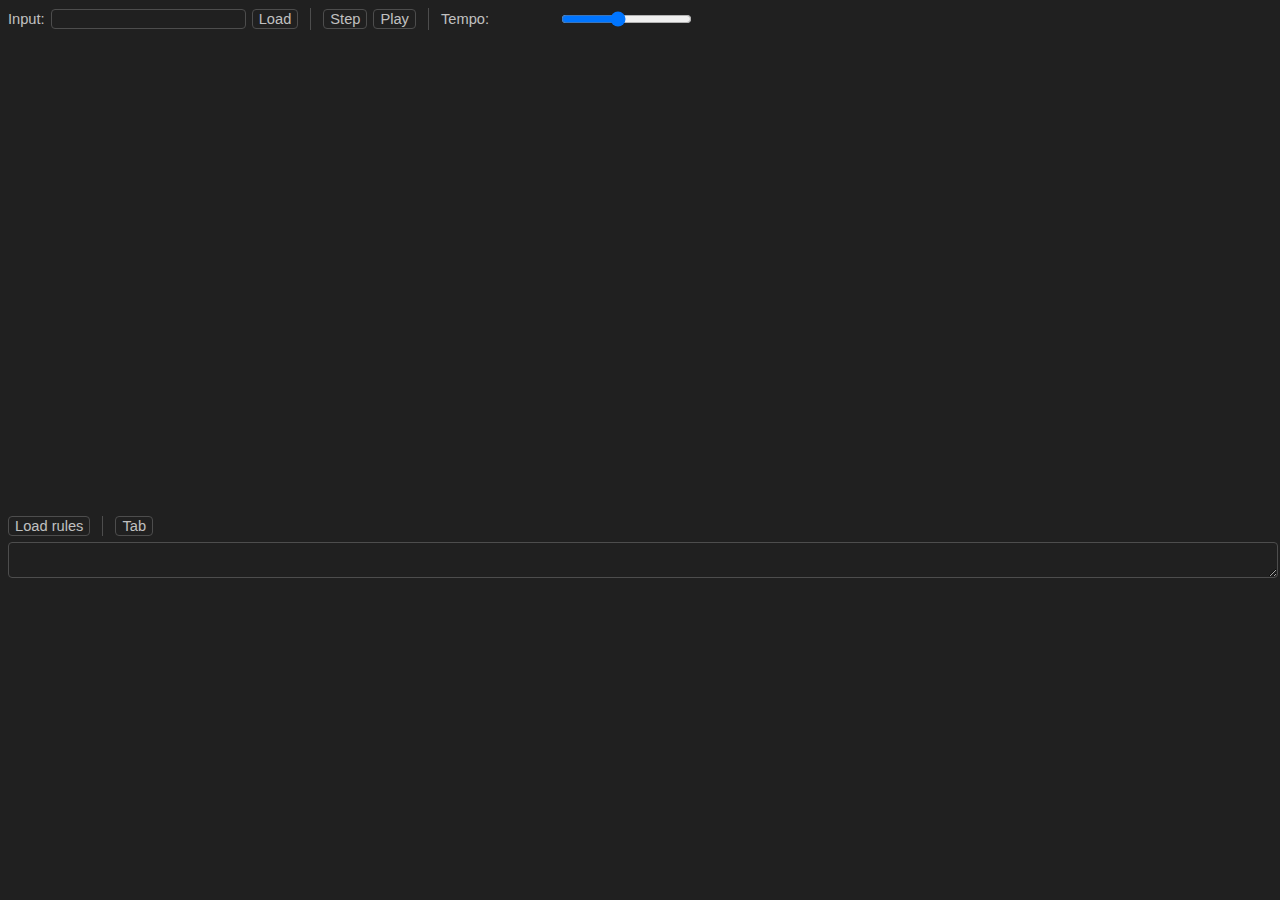
==== js/typomatic.html @ e672103c "Add tab button" ====
<!DOCTYPE html>

<!--
  Copyright 2021 Aaron Fenyes
  
  This file is part of Typomatic.
  
  Typomatic is free software: you can redistribute it and/or modify
  it under the terms of the GNU General Public License as published by
  the Free Software Foundation, either version 3 of the License, or
  (at your option) any later version.
  
  Typomatic is distributed in the hope that it will be useful,
  but WITHOUT ANY WARRANTY; without even the implied warranty of
  MERCHANTABILITY or FITNESS FOR A PARTICULAR PURPOSE.  See the
  GNU General Public License for more details.
  
  You should have received a copy of the GNU General Public License
  along with Typomatic.  If not, see <http://www.gnu.org/licenses/>.
-->

<html>
<head>
  <meta charset="UTF-8">
  <meta name="viewport" content="width=device-width, initial-scale=1.0">
  
  <link rel="stylesheet" type="text/css" href="../web/typomatic.css"/>
  <link rel="stylesheet" type="text/css" href="typomatic-app.css"/>
  
  <script type="text/javascript" src="resource-kit.js"></script>
  <script type="text/javascript" src="rule.js"></script>
  <script type="text/javascript" src="typomatic.js"></script>
  
  <title>Typomatic</title>
</head>

<body>
  <div class="control-bar">
    <div class="control">
      <label for="input">Input:</label>
      <input type="text" id="inputField"/>
      <input type="button" id="inputButton", value="Load"/>
    </div>
    <div class="control">
      <input type="button" id="stepButton", value="Step"/>
      <input type="button" id="playButton", value="Play"/>
    </div>
    <div class="control">
      <label for="tempoRange">Tempo:</label>
      <span id="tempoDisp"></span>
      <input type="range" id="tempoRange" min="60" max="480" step="60" value="240"/>
    </div>
  </div>
  <div id="display-area"><span id="display"></span></div>
  <div>
    <div class="control-bar">
      <div class="control">
        <input type="button" id="rulesButton", value="Load rules"/>
      </div>
      <div class="control">
        <input type="button" id="tabButton", value="Tab"/>
      </div>
    </div>
    <textarea id="rulesArea"></textarea>
</body>

<script>
machine = new Typomatic(
  document.getElementById('display'),
  document.getElementById('inputField'),
  document.getElementById('inputButton'),
  document.getElementById('stepButton'),
  document.getElementById('playButton'),
  document.getElementById('tempoRange'),
  document.getElementById('tempoDisp'),
  document.getElementById('rulesArea'),
  document.getElementById('rulesButton'),
  document.getElementById('tabButton'),
)
machine.rules.push(new Rule('+\t', machine.resources))
colorKeys = 'poygbv'
for (var i = 0; i < colorKeys.length; i++) {
  key = colorKeys[i]
  machine.rules.push(new Rule(`${key}\t\t\t\t${key}`, machine.resources))
}
machine.inputField.value = '+' + colorKeys
</script>
---- web/typomatic.css ----
h1 {
	font-family: "Ubuntu Mono", Verdana, sans-serif;
	font-weight: normal;
	font-size: 20pt;
	margin: 0.667em 0 0.667em 0;
}

h2 {
	font-family: "Ubuntu Mono", Verdana, sans-serif;
	font-weight: normal;
	font-size: 16pt;
	margin: 0.667em 0 0.667em 0;
}

p {
	margin: 0.667em 0 0.667em 0;
}

body {
	background-color: #f8f8f8;
	color: #202020;
	font-family: "Ubuntu", Verdana, sans-serif;
	font-size: 11pt;
}

a, a:active, a:visited {
	color: #222222;
	border-bottom: 1px solid #222222;
	text-decoration: none;
}

a:hover {
	border-bottom: 1px dashed #222222;
}

blockquote {
	margin-left: 30pt;
}

#title {
	font-family: "Ubuntu Mono", Verdana, sans-serif;
	font-size: 40pt;
	text-align: center;
}

/* special fonts */

tt, blockquote, table td {
	font-family: "Ubuntu Mono", Verdana, sans-serif;
	font-size: 13pt;
	font-style: normal;
}

em { /* em will be given a special color on each page */
	font-family: inherit;
	font-size: inherit;
	font-style: inherit;
}

.ft {
	font-size: 12pt;
	font-variant: small-caps;
}

/* content div */
/* top edge should be 30pt below bottom of navigation stripe, */
/* but it looks more like 45pt, which is what i want */

#content {
	top: 72pt;
	margin: 0 90pt 0 90pt;
}

/* stripe color */

#masthead {
	color: #222222;
}

#navstripe {
	background-color: #222222;
}

ul#navstripe .here {
	color: #222222;
}

ul#navstripe a, a:active, a:visited {
	border-bottom: none;
}

ul#navstripe a:hover {
	color: #222222;
}

/* navigation link background matching */

ul#navstripe li:hover {
	background-color: #f8f8f8;
}

ul#navstripe .here {
	background-color: #f8f8f8;
}

ul#navstripe a {
	color: #f8f8f8;
}

/* table formatting */

table {
	text-align: left;
	margin-left: 30;
	padding: 0;
}

table th {
	padding: 0 20pt 4pt 0;
	font-weight: normal;
}

table td {
	padding: 0 20pt 4pt 0;
}
---- js/typomatic-app.css ----
body {
	background-color: #202020;
  color: #c0c0c0;
}

/* display */

#display-area {
  height: 240px;
  display: flex;
  flex-direction: column;
  justify-content: center;
  padding: 120px;
  font-size: 40px;
  font-family: "Ubuntu Mono", Verdana, sans-serif;
}

.white-highlight { color: white; }
.pink-highlight { color: hsl(324, 100%, 50%); }
.orange-highlight { color: hsl(36, 100%, 50%); }
.yellow-highlight { color: hsl(60, 100%, 50%); }
.green-highlight { color: hsl(120, 100%, 50%); }
.blue-highlight { color: hsl(187.2, 100%, 50%); }
.violet-highlight { color: hsl(288, 83%, 50%); }

/* controls */

#tempoDisp {
  width: 60px;
  text-align: right;
  margin-right: 6px;
}

#rulesArea {
	width: 100%;
	white-space: pre;
	background-color: #202020;
  border: 1px solid hsl(0, 0%, 30%);
  border-radius: 4px;
  color: #c0c0c0;
}

/*
formatting tips from Stephanie Eckles
https://moderncss.dev/custom-css-styles-for-form-inputs-and-textareas/
*/
input {
  background-color: #202020;
  border: 1px solid hsl(0, 0%, 30%);
  border-radius: 4px;
  color: #c0c0c0;
  font-size: inherit;
}

input[type=button]:hover {
  background-color: #303030;
}

input[type=button]:active, input[type=button].on {
  color: white;
  background-color: #404040;
  border-color: hsl(0, 0%, 40%);
}

.control-bar {
  display: flex;
  margin-bottom: 6px;
}

.control {
  margin: 0 12px 0 0;
  display: flex;
  align-items: center;
}

.control > input:not(:first-child) {
  margin-left: 6px;
}

.control > label:not(:first-child) {
  margin-left: 6px;
}

.control:not(:first-child) {
  border-left: 1px solid hsl(0, 0%, 30%);
  padding-left: 12px;
}
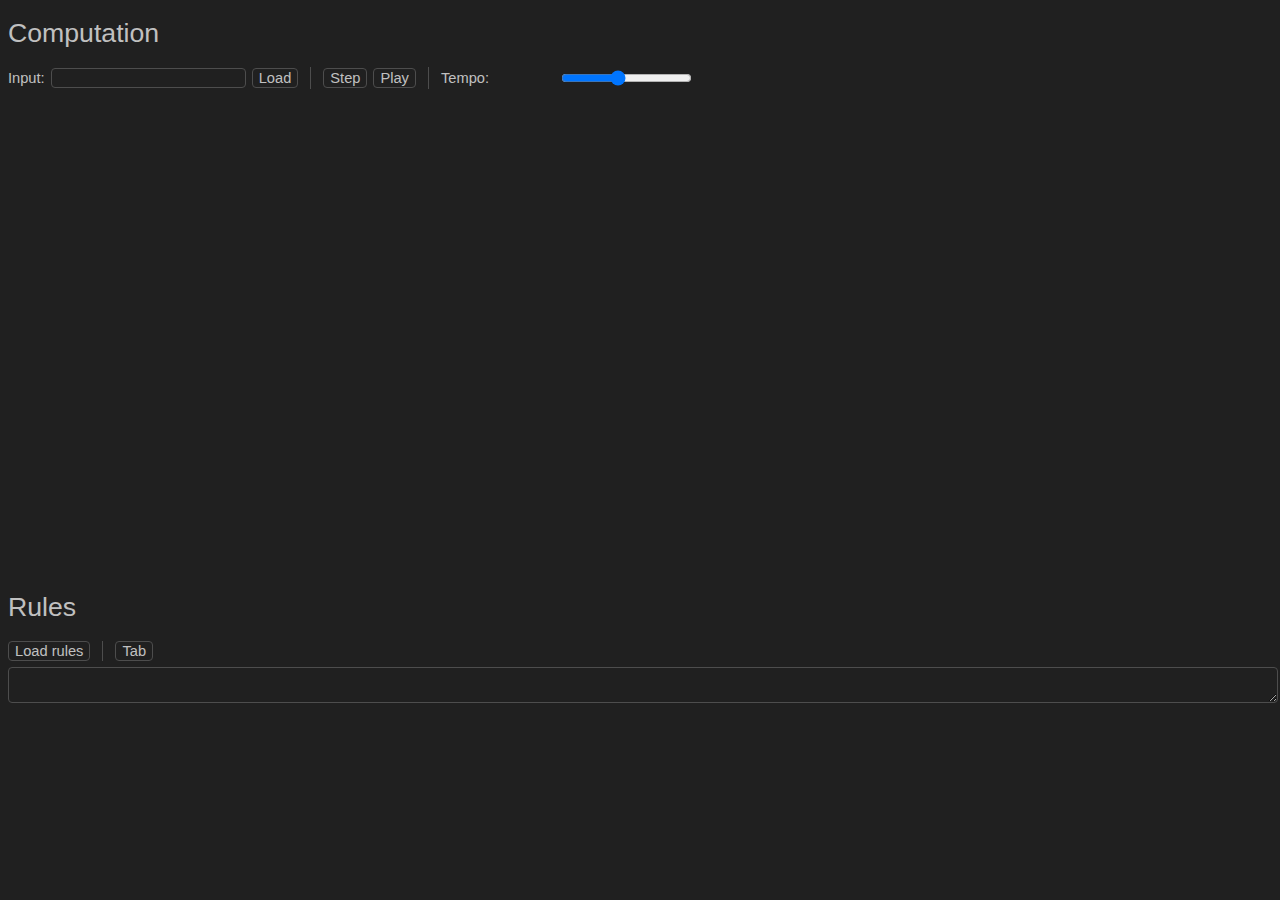
==== commit 5208ebf2: "Label computation and rule areas" ====
--- a/js/typomatic.html
+++ b/js/typomatic.html
@@ -35,6 +35,7 @@
 </head>
 
 <body>
+  <h1>Computation</h1>
   <div class="control-bar">
     <div class="control">
       <label for="input">Input:</label>
@@ -52,16 +53,16 @@
     </div>
   </div>
   <div id="display-area"><span id="display"></span></div>
-  <div>
-    <div class="control-bar">
-      <div class="control">
-        <input type="button" id="rulesButton", value="Load rules"/>
-      </div>
-      <div class="control">
-        <input type="button" id="tabButton", value="Tab"/>
-      </div>
+  <h1><label for="rulesArea">Rules</label></h1>
+  <div class="control-bar">
+    <div class="control">
+      <input type="button" id="rulesButton" value="Load rules"/>
     </div>
-    <textarea id="rulesArea"></textarea>
+    <div class="control">
+      <input type="button" id="tabButton" value="Tab"/>
+    </div>
+  </div>
+  <textarea id="rulesArea"></textarea>
 </body>
 
 <script>
@@ -77,11 +78,4 @@
   document.getElementById('rulesButton'),
   document.getElementById('tabButton'),
 )
-machine.rules.push(new Rule('+\t', machine.resources))
-colorKeys = 'poygbv'
-for (var i = 0; i < colorKeys.length; i++) {
-  key = colorKeys[i]
-  machine.rules.push(new Rule(`${key}\t\t\t\t${key}`, machine.resources))
-}
-machine.inputField.value = '+' + colorKeys
 </script>
--- a/js/typomatic-app.css
+++ b/js/typomatic-app.css
@@ -62,6 +62,12 @@
   border-color: hsl(0, 0%, 40%);
 }
 
+input[type=button]:disabled {
+	color: hsl(0, 0%, 30%);
+	background-color: #202020;
+	border-color: hsl(0, 0%, 30%);
+}
+
 .control-bar {
   display: flex;
   margin-bottom: 6px;
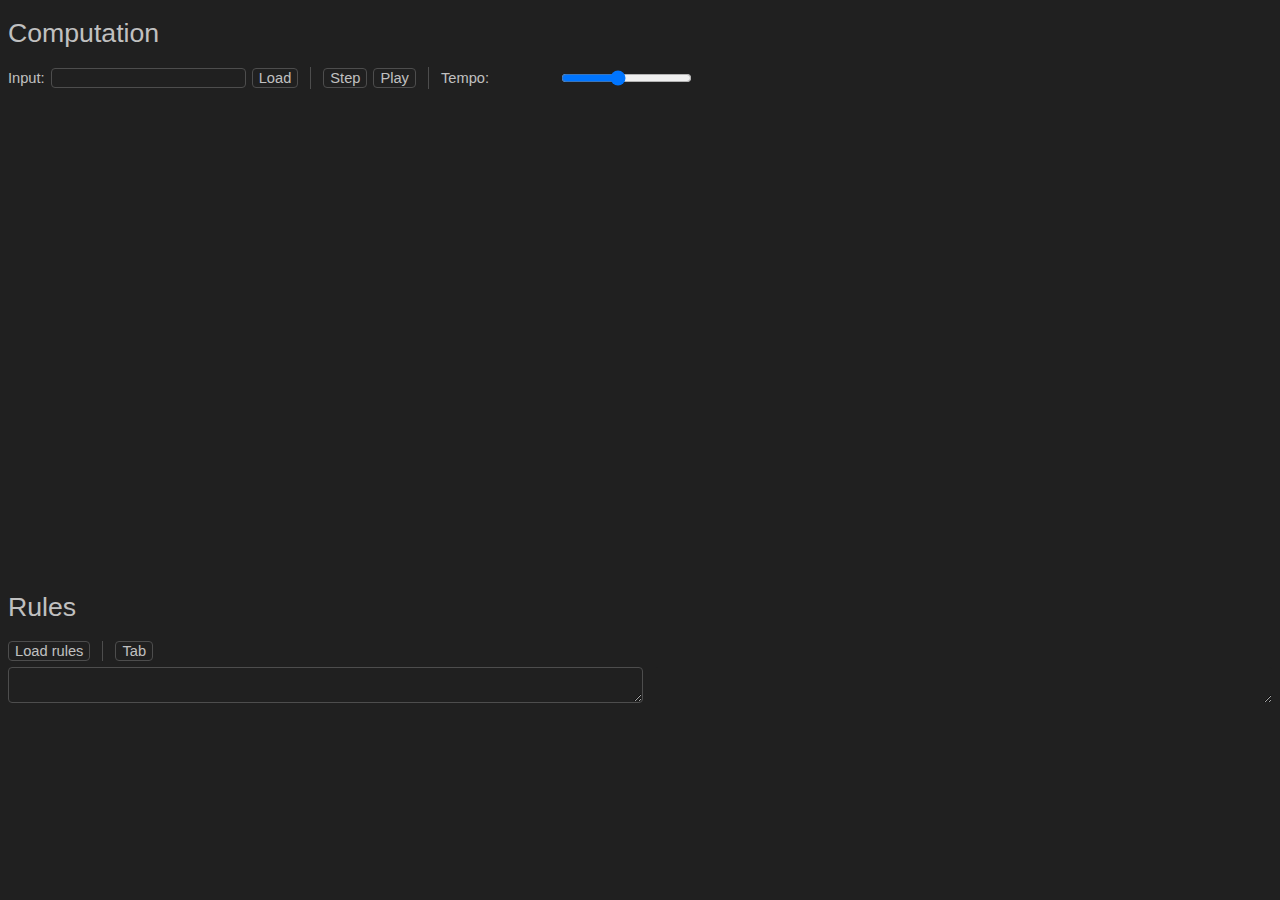
==== commit b009ffba: "Show error messages in message area" ====
--- a/js/typomatic.html
+++ b/js/typomatic.html
@@ -62,7 +62,10 @@
       <input type="button" id="tabButton" value="Tab"/>
     </div>
   </div>
-  <textarea id="rulesArea"></textarea>
+  <div id="rulesContainer">
+    <textarea id="rulesArea"></textarea>
+    <textarea id="msgArea" readonly="true" disabled="true"></textarea><!-- disabled to deflect focus -->
+  </div>
 </body>
 
 <script>
@@ -75,7 +78,8 @@
   document.getElementById('tempoRange'),
   document.getElementById('tempoDisp'),
   document.getElementById('rulesArea'),
+  document.getElementById('msgArea'),
   document.getElementById('rulesButton'),
-  document.getElementById('tabButton'),
+  document.getElementById('tabButton')
 )
 </script>
--- a/js/typomatic-app.css
+++ b/js/typomatic-app.css
@@ -31,15 +31,6 @@
   margin-right: 6px;
 }
 
-#rulesArea {
-	width: 100%;
-	white-space: pre;
-	background-color: #202020;
-  border: 1px solid hsl(0, 0%, 30%);
-  border-radius: 4px;
-  color: #c0c0c0;
-}
-
 /*
 formatting tips from Stephanie Eckles
 https://moderncss.dev/custom-css-styles-for-form-inputs-and-textareas/
@@ -68,6 +59,15 @@
 	border-color: hsl(0, 0%, 30%);
 }
 
+input[type=button].error {
+	border-color: hsl(324, 100%, 20%);
+	color: hsl(324, 100%, 50%);
+}
+
+input[type=button].error:hover {
+	background-color: hsl(324, 100%, 10%);
+}
+
 .control-bar {
   display: flex;
   margin-bottom: 6px;
@@ -91,3 +91,37 @@
   border-left: 1px solid hsl(0, 0%, 30%);
   padding-left: 12px;
 }
+
+/* rules */
+
+#rulesContainer {
+	display: flex;
+	gap: 12px;
+	width: 100%;
+}
+
+#rulesContainer > textarea {
+	flex-grow: 1;
+	border-width: 1px;
+	border-radius: 4px;
+	background-color: #202020;
+}
+
+#rulesArea {
+	white-space: pre;
+	overflow-y: scroll;
+  border-style: solid;
+	border-color: hsl(0, 0%, 30%);
+  color: #c0c0c0;
+}
+
+#msgArea {
+	overflow: hidden;
+	border-style: none;
+	color: hsl(324, 100%, 50%);
+}
+
+#msgArea.error {
+	border-style: solid;
+	border-color: hsl(324, 100%, 20%);
+}
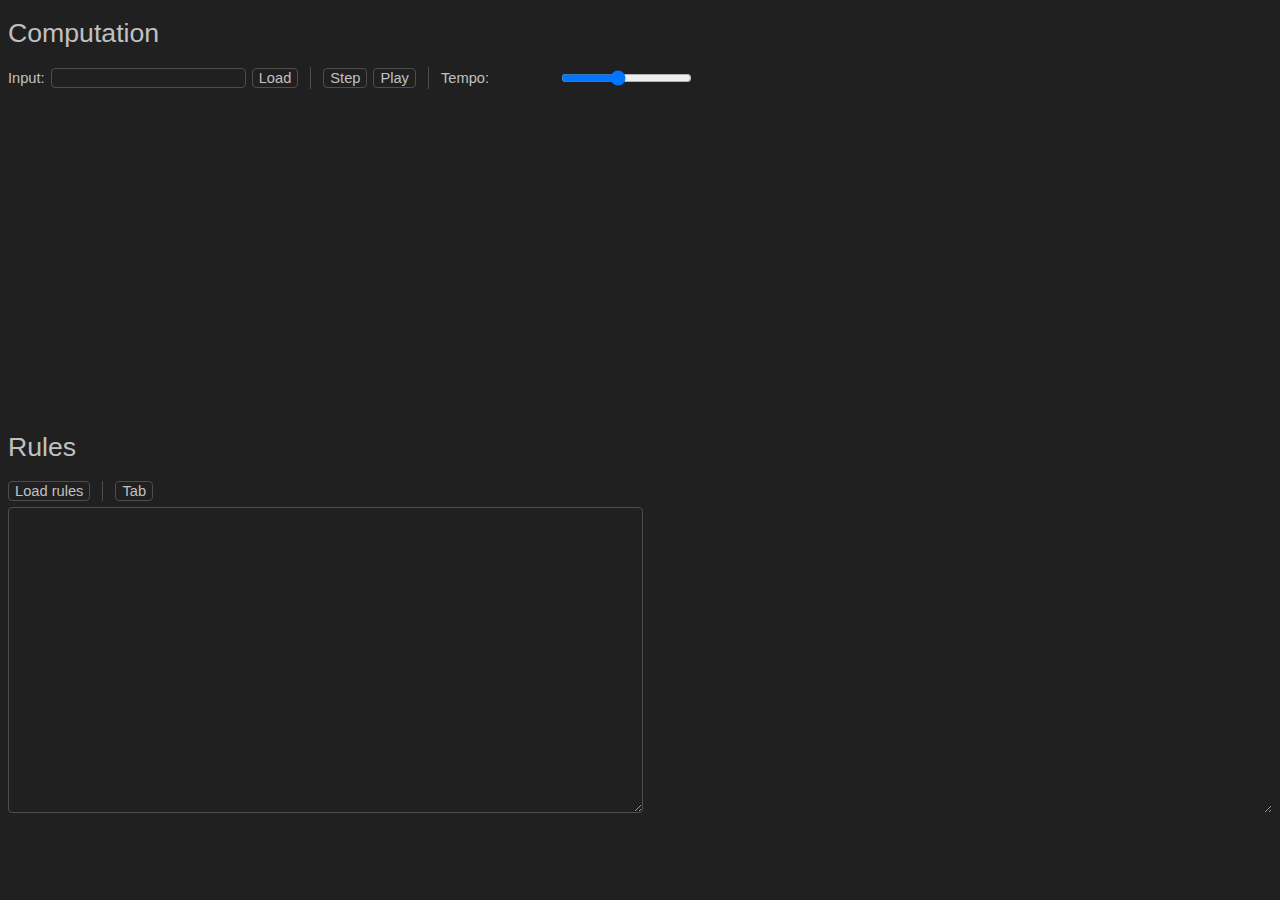
==== commit 7684641f: "Adjust display heights" ====
--- a/js/typomatic.html
+++ b/js/typomatic.html
@@ -63,8 +63,8 @@
     </div>
   </div>
   <div id="rulesContainer">
-    <textarea id="rulesArea"></textarea>
-    <textarea id="msgArea" readonly="true" disabled="true"></textarea><!-- disabled to deflect focus -->
+    <textarea id="rulesArea" rows="20"></textarea>
+    <textarea id="msgArea" rows="20" readonly="true" disabled="true"></textarea><!-- disabled to deflect focus -->
   </div>
 </body>
 
--- a/js/typomatic-app.css
+++ b/js/typomatic-app.css
@@ -6,7 +6,7 @@
 /* display */
 
 #display-area {
-  height: 240px;
+  height: 80px;
   display: flex;
   flex-direction: column;
   justify-content: center;
@@ -109,7 +109,6 @@
 
 #rulesArea {
 	white-space: pre;
-	overflow-y: scroll;
   border-style: solid;
 	border-color: hsl(0, 0%, 30%);
   color: #c0c0c0;
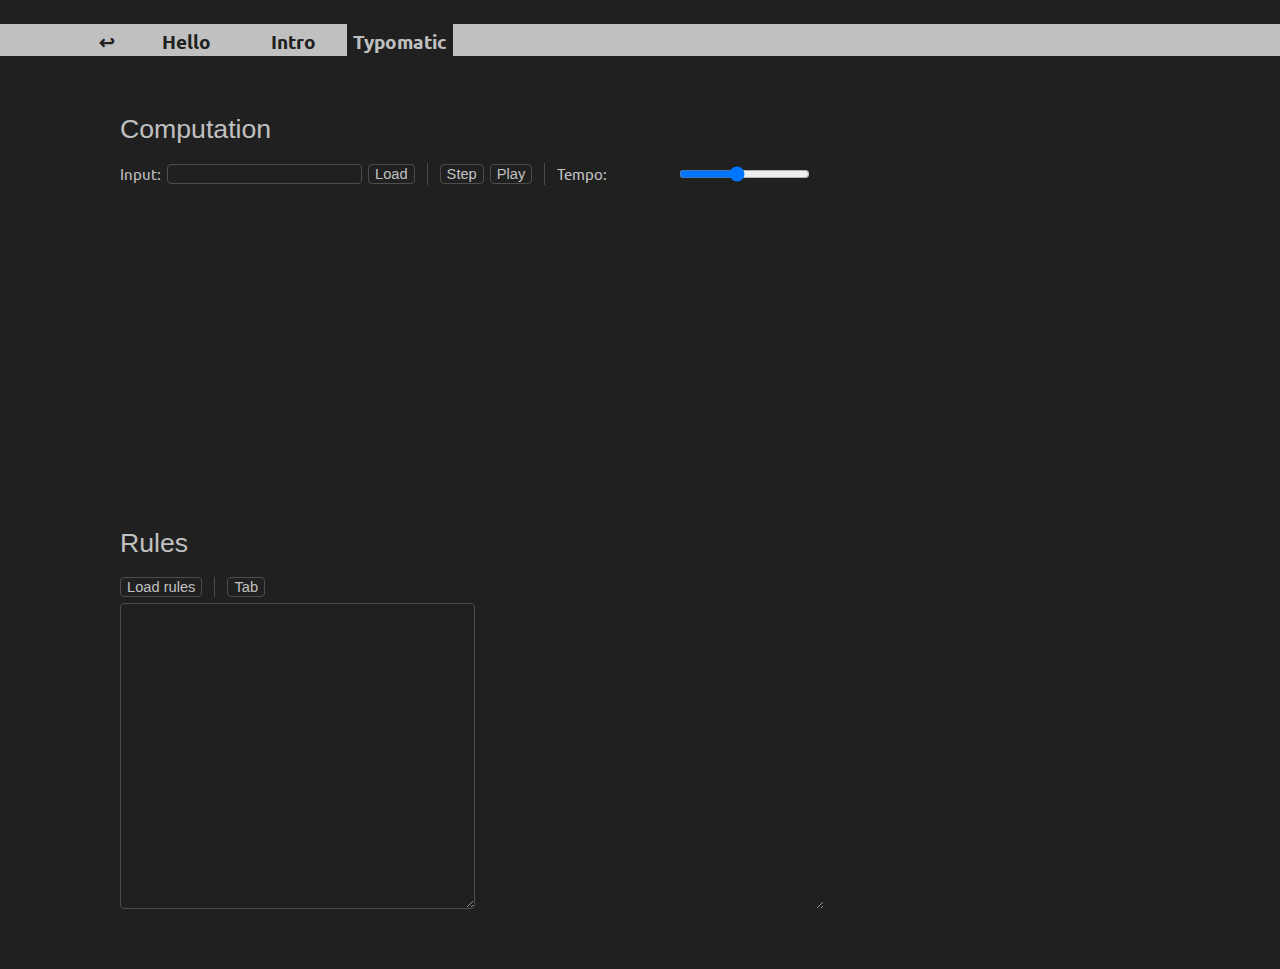
==== commit cc36a578: "Apply Monorail style to application page" ====
--- a/js/typomatic.html
+++ b/js/typomatic.html
@@ -24,6 +24,8 @@
   <meta charset="UTF-8">
   <meta name="viewport" content="width=device-width, initial-scale=1.0">
   
+  <link rel="stylesheet" type="text/css" href="http://fonts.googleapis.com/css?family=Ubuntu">
+  <link rel="stylesheet" type="text/css" href="../monorail.css" />
   <link rel="stylesheet" type="text/css" href="../web/typomatic.css"/>
   <link rel="stylesheet" type="text/css" href="typomatic-app.css"/>
   
@@ -35,6 +37,15 @@
 </head>
 
 <body>
+  <ul id="navstripe">
+  <li><a class="return" href="../seeing.html">&#8617;</a></li>
+  <li><a href="index.html">Hello</a></li>
+  <li><a href="introducing.html">Intro</a></li>
+  <li class="here"><a class="here" href="typomatic.html">Typomatic</a></li>
+  </ul>
+  
+  <div id="content">
+  
   <h1>Computation</h1>
   <div class="control-bar">
     <div class="control">
@@ -53,6 +64,7 @@
     </div>
   </div>
   <div id="display-area"><span id="display"></span></div>
+  
   <h1><label for="rulesArea">Rules</label></h1>
   <div class="control-bar">
     <div class="control">
@@ -65,6 +77,8 @@
   <div id="rulesContainer">
     <textarea id="rulesArea" rows="20"></textarea>
     <textarea id="msgArea" rows="20" readonly="true" disabled="true"></textarea><!-- disabled to deflect focus -->
+  </div>
+  
   </div>
 </body>
 
--- a/monorail.css
+++ b/monorail.css
@@ -0,0 +1,153 @@
+body {
+	margin: 0;
+	padding: 0;
+	font-family: Arial;
+	font-size: 12pt;
+}
+
+h1 {
+	font-size: 16pt;
+	font-weight: bold;
+	margin-bottom: 20pt;
+}
+
+sup {
+	vertical-align: super;
+	font-size: smaller;
+}
+
+sub {
+	vertical-align: sub;
+	font-size: smaller;
+}
+
+/* masthead and navigation stripe */
+/* from top of page to bottom of navigation stripe is 42pt */
+
+#masthead {
+	position: absolute;
+	alignment-baseline: baseline;
+	top: 0;
+	right: 60pt;
+	margin: 8pt 0 0 0;
+	padding: 0 6pt 0 8pt;
+	font-size: 36pt;
+	font-weight: bold;
+	background-color: white;
+}
+
+#navstripe {
+	float: left;
+	width: 100%;
+	margin: 18pt 0 0 0;
+	padding: 0 0 0 60pt;
+	list-style-type: none;
+}
+
+ul#navstripe li {
+	float: left;
+	vertical-align: text-bottom;
+}
+
+ul#navstripe li:hover {
+	background-color: white;
+}
+
+ul#navstripe .here {
+	background-color: white;
+}
+
+ul#navstripe .return {
+	width: 40pt;
+}
+
+ul#navstripe a {
+	display: block;
+	width: 80pt;
+	height: 14pt;
+	padding: 4pt 0 6pt 0;
+	font-size: 14pt;
+	font-weight: bold;
+	text-align: center;
+	color: white;
+	text-decoration: none;
+}
+
+/* content div */
+/* top edge is 60pt below bottom of navigation stripe */
+
+#content {
+	position: absolute;
+	top: 102pt;
+	margin: 0 100pt 0 100pt;
+	padding-bottom: 45pt;
+}
+
+/* table formatting */
+
+table {
+	text-align: left;
+	margin: 0;
+	padding: 0;
+}
+
+table th {
+	padding: 0 20pt 4pt 0;
+}
+
+table td {
+	padding: 0 20pt 4pt 0;
+}
+
+table .multi {
+	padding-right: 10pt;
+}
+
+/* class for basic info sections */
+
+.sec {
+	margin-bottom: 20pt;
+}
+
+.sec h2 {
+	font-weight: bold;
+	margin-bottom: 4pt;
+}
+
+.sec table td {
+	padding: 0 20pt 0 0;
+}
+
+.sec p {
+	margin-bottom: 8pt;
+}
+
+.sec ul {
+	margin: 8pt 0 8pt 15pt;
+}
+
+.sec ul li {
+	margin-bottom: 4pt;
+}
+
+/* class for listing publications */
+
+.pub {
+	margin-bottom: 20pt;
+	overflow: auto; /* for float clearing; see http://css-tricks.com/all-about-floats/ */
+}
+
+.pub .title {
+	font-weight: bold;
+}
+
+.pub .author {
+}
+
+.pub .cite {
+	margin-top: 4pt;
+}
+
+.pub .summary {
+	margin-top: 4pt;
+}
--- a/js/typomatic-app.css
+++ b/js/typomatic-app.css
@@ -1,6 +1,42 @@
 body {
 	background-color: #202020;
   color: #c0c0c0;
+}
+
+/* stripe color */
+
+#masthead {
+	color: #c0c0c0;
+}
+
+#navstripe {
+	background-color: #c0c0c0;
+}
+
+ul#navstripe .here {
+	color: #c0c0c0;
+}
+
+ul#navstripe a:hover {
+	color: #c0c0c0;
+}
+
+em {
+	color: #c0c0c0;
+}
+
+/* navigation link background matching */
+
+ul#navstripe li:hover {
+	background-color: #202020;
+}
+
+ul#navstripe .here {
+	background-color: #202020;
+}
+
+ul#navstripe a {
+	color: #202020;
 }
 
 /* display */
